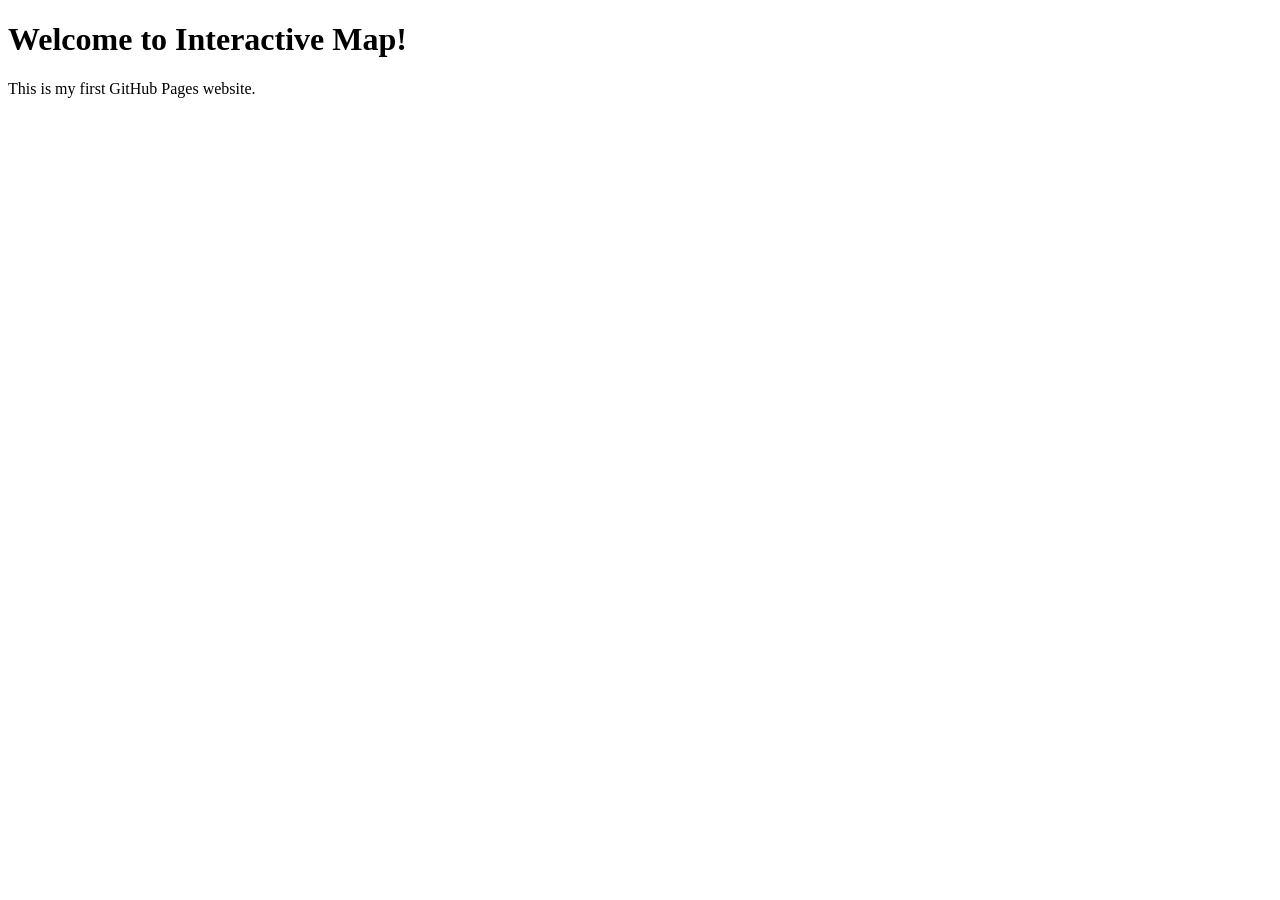
==== index.html @ d2f5adec "Create index.html" ====
<!DOCTYPE html>
<html lang="en">
<head>
    <meta charset="UTF-8">
    <meta name="viewport" content="width=device-width, initial-scale=1.0">
    <title>My GitHub Page</title>
</head>
<body>
    <h1>Welcome to Interactive Map!</h1>
    <p>This is my first GitHub Pages website.</p>
</body>
</html>
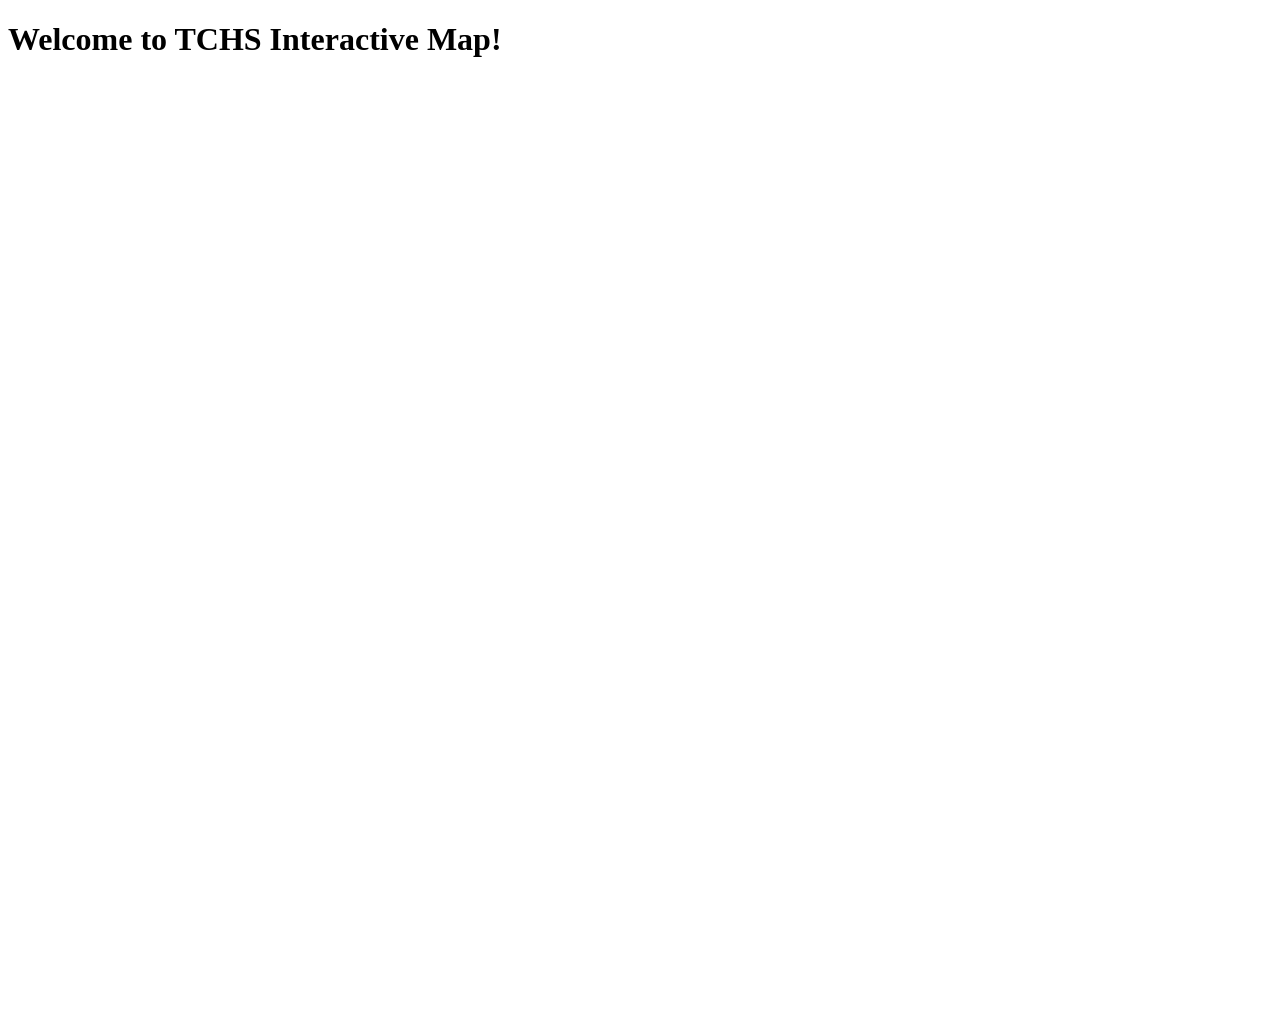
==== commit 19431603: "Update index.html" ====
--- a/index.html
+++ b/index.html
@@ -3,10 +3,10 @@
 <head>
     <meta charset="UTF-8">
     <meta name="viewport" content="width=device-width, initial-scale=1.0">
-    <title>My GitHub Page</title>
+    <title>TCHS Interactive Map</title>
 </head>
 <body>
-    <h1>Welcome to Interactive Map!</h1>
-    <p>This is my first GitHub Pages website.</p>
+    <h1>Welcome to TCHS Interactive Map!</h1>    
+    <script src="script.js" defer></script>
 </body>
 </html>
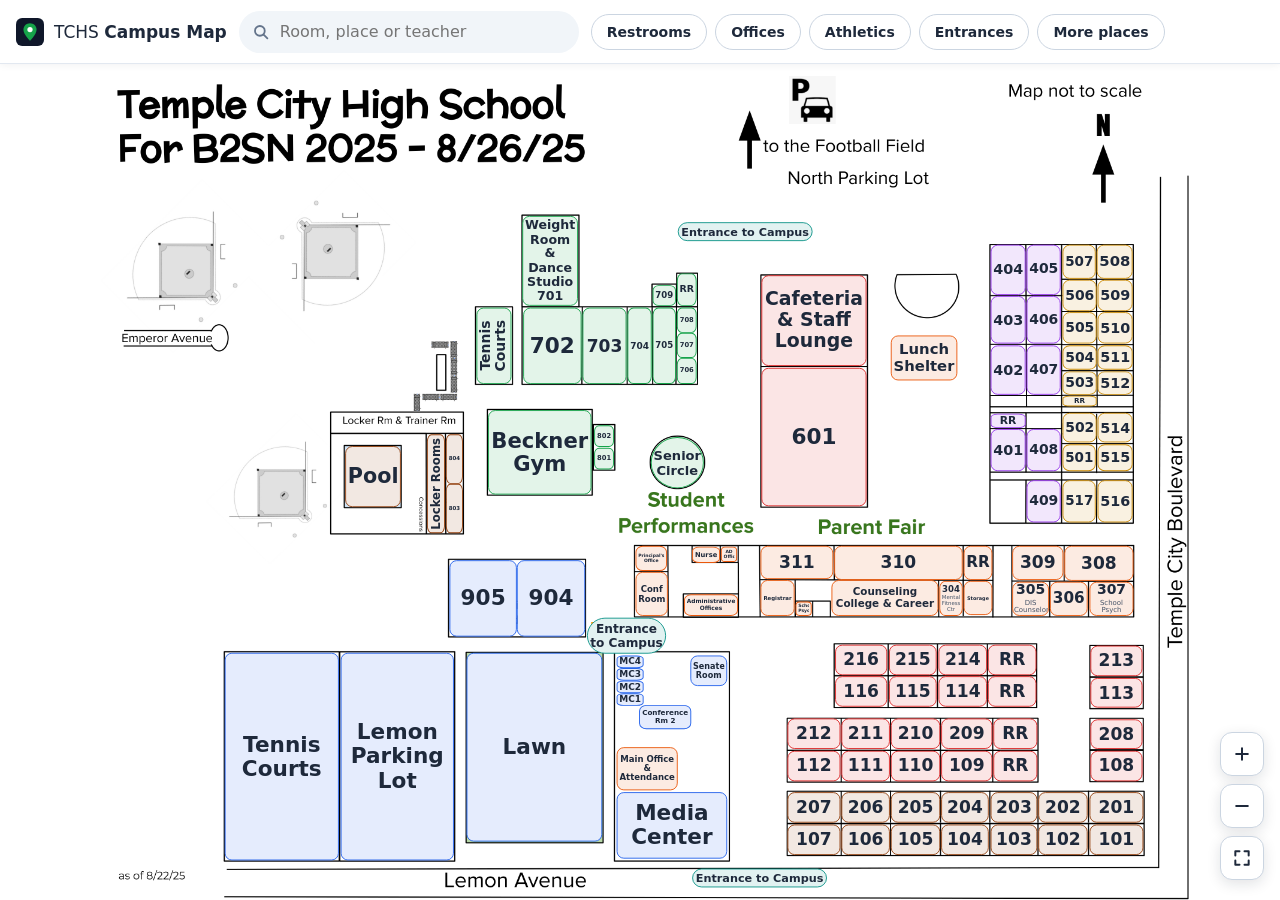
==== commit 30869cc1: "Add website, teacher search, zoom, kiosk mode and Windows app - Web version (index.html, web/) for p" ====
--- a/index.html
+++ b/index.html
@@ -1,12 +1,79 @@
-<!DOCTYPE html>
+<!doctype html>
 <html lang="en">
 <head>
-    <meta charset="UTF-8">
-    <meta name="viewport" content="width=device-width, initial-scale=1.0">
-    <title>TCHS Interactive Map</title>
+  <meta charset="utf-8">
+  <meta name="viewport" content="width=device-width, initial-scale=1, viewport-fit=cover">
+  <title>TCHS Campus Map</title>
+  <meta name="description" content="Interactive map of Temple City High School. Find any room, office or teacher and see photos of it.">
+  <meta name="theme-color" content="#0f172a">
+  <link rel="icon" href="web/icon.svg" type="image/svg+xml">
+  <link rel="stylesheet" href="web/style.css">
 </head>
 <body>
-    <h1>Welcome to TCHS Interactive Map!</h1>    
-    <script src="script.js" defer></script>
+  <header class="bar">
+    <a class="brand" href="./" aria-label="TCHS Campus Map home">
+      <img src="web/icon.svg" alt="" width="28" height="28">
+      <span>TCHS <b>Campus Map</b></span>
+    </a>
+    <div class="search" role="search">
+      <svg viewBox="0 0 24 24" aria-hidden="true"><circle cx="10.5" cy="10.5" r="6.5"/><path d="m15.5 15.5 5 5"/></svg>
+      <input id="search" type="search" placeholder="Room, place or teacher" autocomplete="off" spellcheck="false"
+             aria-label="Search rooms, places or teachers" aria-controls="results" enterkeyhint="go">
+      <span id="count" aria-live="polite"></span>
+      <ul id="results" role="listbox" hidden></ul>
+    </div>
+    <nav class="chips" aria-label="Quick find">
+      <button type="button" data-kind="restroom">Restrooms</button>
+      <button type="button" data-kind="office">Offices</button>
+      <button type="button" data-kind="athletics">Athletics</button>
+      <button type="button" data-kind="entrance">Entrances</button>
+      <button type="button" id="more-button">More places</button>
+    </nav>
+  </header>
+
+  <main id="viewport" aria-label="Campus map. Drag to move, pinch or scroll to zoom.">
+    <div id="stage">
+      <img id="map" alt="Temple City High School campus map" width="1240" height="930" draggable="false">
+    </div>
+    <div class="zoom" aria-label="Zoom">
+      <button type="button" id="zoom-in" aria-label="Zoom in">
+        <svg viewBox="0 0 24 24" aria-hidden="true"><path d="M12 5v14M5 12h14"/></svg></button>
+      <button type="button" id="zoom-out" aria-label="Zoom out">
+        <svg viewBox="0 0 24 24" aria-hidden="true"><path d="M5 12h14"/></svg></button>
+      <button type="button" id="zoom-fit" aria-label="Show the whole map">
+        <svg viewBox="0 0 24 24" aria-hidden="true"><path d="M4 9V4h5M20 9V4h-5M4 15v5h5M20 15v5h-5"/></svg></button>
+    </div>
+    <div id="tooltip" role="tooltip" hidden></div>
+    <p id="kiosk-banner" hidden>Tap a room &ndash; or type a room number or teacher</p>
+    <p id="loading">Loading map&hellip;</p>
+  </main>
+
+  <section id="viewer" hidden aria-modal="true" role="dialog" aria-labelledby="viewer-title">
+    <img id="photo" alt="">
+    <button type="button" class="pill back" id="viewer-back">&larr;&ensp;Back to map</button>
+    <button type="button" class="pill share" id="viewer-share">Share</button>
+    <button type="button" class="arrow prev" id="viewer-prev" aria-label="Previous photo">
+      <svg viewBox="0 0 24 24" aria-hidden="true"><path d="m15 5-7 7 7 7"/></svg></button>
+    <button type="button" class="arrow next" id="viewer-next" aria-label="Next photo">
+      <svg viewBox="0 0 24 24" aria-hidden="true"><path d="m9 5 7 7-7 7"/></svg></button>
+    <div class="caption">
+      <h2><span id="viewer-title"></span> <small id="viewer-count"></small></h2>
+      <p id="viewer-details" hidden></p>
+      <p id="viewer-note" hidden>Stand-in photo &ndash; real photo coming soon</p>
+    </div>
+  </section>
+
+  <section id="more" hidden aria-modal="true" role="dialog" aria-labelledby="more-title">
+    <div class="panel">
+      <button type="button" class="close" id="more-close" aria-label="Close">
+        <svg viewBox="0 0 24 24" aria-hidden="true"><path d="M6 6l12 12M18 6 6 18"/></svg></button>
+      <h2 id="more-title">More places</h2>
+      <p>Photos of places that aren&rsquo;t outlined on the map</p>
+      <ul id="more-list"></ul>
+    </div>
+  </section>
+
+  <div id="toast" role="status" hidden></div>
+  <script src="web/app.js"></script>
 </body>
 </html>
--- a/web/style.css
+++ b/web/style.css
@@ -0,0 +1,256 @@
+:root {
+  --text: #1e293b;
+  --subtext: #475569;
+  --muted: #64748b;
+  --line: #cbd5e1;
+  --dark: #0f172a;
+  --accent: #2563eb;
+  --font: "Segoe UI", system-ui, -apple-system, "Helvetica Neue", Roboto, Arial, sans-serif;
+  color-scheme: light;
+}
+
+* { box-sizing: border-box; }
+html, body { height: 100%; margin: 0; }
+body {
+  display: flex;
+  flex-direction: column;
+  font-family: var(--font);
+  color: var(--text);
+  background: #f8fafc;
+  overflow: hidden;
+  -webkit-tap-highlight-color: transparent;
+}
+button { font: inherit; color: inherit; cursor: pointer; }
+svg { fill: none; stroke: currentColor; stroke-width: 2.4; stroke-linecap: round; stroke-linejoin: round; }
+
+/* ------------------------------------------------------------------ Top bar */
+
+.bar {
+  position: relative;
+  z-index: 5;
+  display: flex;
+  align-items: center;
+  gap: 12px;
+  flex: none;
+  min-height: 64px;
+  padding: 10px max(16px, env(safe-area-inset-right)) 10px max(16px, env(safe-area-inset-left));
+  background: #fff;
+  border-bottom: 1px solid #e2e8f0;
+  box-shadow: 0 1px 8px rgb(15 23 42 / .06);
+}
+.brand {
+  display: flex; align-items: center; gap: 10px;
+  color: var(--text); text-decoration: none; font-size: 17px; white-space: nowrap;
+}
+.brand b { font-weight: 650; }
+
+.search { position: relative; flex: 0 1 340px; min-width: 0; }
+.search svg { position: absolute; left: 13px; top: 50%; width: 18px; height: 18px; margin-top: -9px; color: var(--muted); pointer-events: none; }
+#search {
+  width: 100%; height: 42px; padding: 0 84px 0 40px;
+  font: 500 16px var(--font); color: var(--text);
+  background: #f1f5f9; border: 1.5px solid transparent; border-radius: 21px; outline: none;
+  transition: border-color .15s, background .15s;
+}
+#search:focus { background: #fff; border-color: var(--accent); }
+#search::-webkit-search-cancel-button { display: none; }
+#count { position: absolute; right: 16px; top: 50%; transform: translateY(-50%); font-size: 12px; color: var(--muted); pointer-events: none; }
+#count.none { color: #dc2626; }
+
+#results {
+  position: absolute; left: 0; right: 0; top: calc(100% + 6px);
+  max-height: min(60vh, 420px); overflow-y: auto;
+  margin: 0; padding: 6px; list-style: none;
+  background: #fff; border: 1px solid #e2e8f0; border-radius: 14px;
+  box-shadow: 0 12px 32px rgb(15 23 42 / .16);
+}
+#results li { display: flex; align-items: center; gap: 10px; padding: 9px 10px; border-radius: 9px; cursor: pointer; }
+#results li:hover, #results li.active { background: #eff6ff; }
+#results .dot { flex: none; width: 10px; height: 10px; border-radius: 50%; background: var(--c); }
+#results .name { font-weight: 600; }
+#results .info { display: block; font-size: 13px; color: var(--muted); }
+
+.chips { display: flex; gap: 8px; overflow-x: auto; scrollbar-width: none; }
+.chips::-webkit-scrollbar { display: none; }
+.chips button {
+  flex: none; height: 36px; padding: 0 15px;
+  font-size: 14px; font-weight: 550;
+  background: #fff; border: 1px solid var(--line); border-radius: 18px;
+  transition: background .15s, border-color .15s, color .15s;
+}
+.chips button:hover { background: #eff6ff; border-color: var(--accent); }
+.chips button.on { background: var(--accent); border-color: var(--accent); color: #fff; }
+
+/* ------------------------------------------------------------------ Map */
+
+#viewport {
+  position: relative;
+  flex: 1;
+  min-height: 0;
+  overflow: hidden;
+  touch-action: none;
+  cursor: grab;
+  background: #fff;
+}
+#viewport.dragging { cursor: grabbing; }
+#stage { position: absolute; left: 0; top: 0; width: 1240px; height: 930px; transform-origin: 0 0; }
+#map { display: block; width: 1240px; height: 930px; user-select: none; -webkit-user-drag: none; }
+#loading { position: absolute; inset: 0; display: grid; place-items: center; margin: 0; color: var(--muted); }
+
+.place {
+  position: absolute;
+  display: flex; flex-direction: column; align-items: center; justify-content: center;
+  padding: 0; margin: 0;
+  font-weight: 600; line-height: 1.12; text-align: center; color: var(--text);
+  background: color-mix(in srgb, var(--c) 12%, #fff);
+  border: 1px solid var(--c);
+  border-radius: min(8px, 25%);
+  overflow: hidden;
+  transition: background .15s, box-shadow .15s, opacity .2s;
+}
+.place::before { content: ""; position: absolute; inset: -1px; border: 2px solid transparent; border-radius: inherit; }
+.place:hover, .place:focus-visible { background: color-mix(in srgb, var(--c) 40%, #fff); outline: none; }
+.place:hover::before, .place:focus-visible::before { border-color: var(--c); }
+.place.circle { border-radius: 50%; }
+.place.tag { border-radius: 999px; }
+.place .label { display: block; max-width: calc(100% - 4px); overflow: hidden; pointer-events: none; }
+.place .note { display: block; max-width: calc(100% - 2px); margin-top: 1px; font-weight: 500; color: var(--subtext); pointer-events: none; }
+.place.sideways .label { max-width: none; max-height: calc(100% - 4px); writing-mode: vertical-rl; transform: rotate(180deg); }
+
+.place.match { background: color-mix(in srgb, var(--c) 48%, #fff); z-index: 1; overflow: visible; }
+.place.match::after {
+  content: ""; position: absolute; inset: -5px;
+  border: 2.5px solid var(--c); border-radius: inherit;
+  animation: pulse 1.1s ease-in-out infinite;
+}
+.place.dim { background: #f1f5f9; border-color: var(--line); }
+.place.dim > * { opacity: .32; }
+@keyframes pulse { 50% { inset: -9px; opacity: .45; } }
+
+.zoom {
+  position: absolute; z-index: 2; right: max(16px, env(safe-area-inset-right)); bottom: max(20px, env(safe-area-inset-bottom));
+  display: flex; flex-direction: column; gap: 8px;
+}
+.zoom button {
+  display: grid; place-items: center; width: 44px; height: 44px; padding: 0;
+  background: #fff; border: 1px solid var(--line); border-radius: 12px;
+  box-shadow: 0 4px 14px rgb(15 23 42 / .12);
+}
+.zoom button:hover { background: #eff6ff; border-color: var(--accent); }
+.zoom svg { width: 20px; height: 20px; }
+
+#tooltip {
+  position: absolute; z-index: 3; pointer-events: none;
+  max-width: 280px; padding: 7px 12px;
+  font-size: 14px; font-weight: 600; color: #fff;
+  background: rgb(15 23 42 / .92); border-radius: 10px;
+  transform: translate(-50%, calc(-100% - 14px));
+}
+#tooltip small { display: block; font-weight: 500; color: #cbd5e1; }
+
+#kiosk-banner {
+  position: absolute; left: 50%; bottom: 28px; transform: translateX(-50%);
+  margin: 0; padding: 14px 28px;
+  font-size: 22px; font-weight: 600; color: #fff; white-space: nowrap;
+  background: var(--dark); border-radius: 30px;
+  box-shadow: 0 10px 30px rgb(15 23 42 / .3);
+  animation: breathe 2s ease-in-out infinite;
+}
+@keyframes breathe { 50% { opacity: .82; } }
+
+/* ------------------------------------------------------------------ Photo viewer */
+
+#viewer {
+  position: fixed; inset: 0; z-index: 20;
+  background: var(--dark);
+  touch-action: pan-y;
+  animation: fade .25s ease;
+}
+@keyframes fade { from { opacity: 0; } }
+#photo { position: absolute; inset: 0; width: 100%; height: 100%; object-fit: contain; user-select: none; -webkit-user-drag: none; }
+#photo.swap { animation: fade .25s ease; }
+
+.pill {
+  position: absolute; top: max(16px, env(safe-area-inset-top));
+  height: 44px; padding: 0 20px;
+  font-size: 16px; font-weight: 600;
+  background: rgb(255 255 255 / .94); border: 0; border-radius: 22px;
+  box-shadow: 0 6px 20px rgb(0 0 0 / .25);
+}
+.pill:hover { background: #fff; }
+.back { left: max(16px, env(safe-area-inset-left)); }
+.share { right: max(16px, env(safe-area-inset-right)); }
+
+.arrow {
+  position: absolute; top: 50%; width: 52px; height: 52px; margin-top: -26px; padding: 0;
+  display: grid; place-items: center;
+  color: #fff; background: rgb(15 23 42 / .55); border: 0; border-radius: 50%;
+}
+.arrow:hover { background: rgb(15 23 42 / .85); }
+.arrow svg { width: 26px; height: 26px; stroke-width: 2.8; }
+.prev { left: max(14px, env(safe-area-inset-left)); }
+.next { right: max(14px, env(safe-area-inset-right)); }
+
+.caption {
+  position: absolute; left: 50%; bottom: max(22px, env(safe-area-inset-bottom)); transform: translateX(-50%);
+  width: max-content; max-width: calc(100% - 32px);
+  padding: 12px 26px; text-align: center; color: #fff;
+  background: rgb(15 23 42 / .92); border-radius: 26px;
+}
+.caption h2 { margin: 0; font-size: 22px; font-weight: 650; }
+.caption small { margin-left: 8px; font-size: 14px; font-weight: 500; color: #cbd5e1; }
+.caption p { margin: 4px 0 0; font-size: 15px; color: #e2e8f0; }
+#viewer-note { font-size: 13px; color: #cbd5e1; }
+
+/* ------------------------------------------------------------------ More places */
+
+#more {
+  position: fixed; inset: 0; z-index: 15;
+  display: grid; place-items: center; padding: 16px;
+  background: rgb(15 23 42 / .5);
+  animation: fade .2s ease;
+}
+#more[hidden], #viewer[hidden] { display: none; }
+.panel {
+  position: relative; width: min(520px, 100%); max-height: 100%; overflow-y: auto;
+  padding: 24px; background: #fff; border-radius: 18px;
+  box-shadow: 0 24px 60px rgb(15 23 42 / .35);
+}
+.panel h2 { margin: 0; font-size: 24px; }
+.panel > p { margin: 6px 0 16px; color: var(--muted); font-size: 14px; }
+.close {
+  position: absolute; right: 16px; top: 16px; width: 38px; height: 38px; padding: 0;
+  display: grid; place-items: center; background: #f1f5f9; border: 0; border-radius: 50%;
+}
+.close:hover { background: #e2e8f0; }
+.close svg { width: 18px; height: 18px; }
+#more-list { margin: 0; padding: 0; list-style: none; display: grid; gap: 8px; }
+#more-list button {
+  display: flex; justify-content: space-between; align-items: center; width: 100%;
+  padding: 12px 16px; font-size: 16px; font-weight: 600; text-align: left;
+  background: #f8fafc; border: 1px solid #e2e8f0; border-radius: 12px;
+}
+#more-list button:hover { background: #eff6ff; border-color: var(--accent); }
+#more-list span { font-size: 13px; font-weight: 500; color: var(--muted); }
+
+#toast {
+  position: fixed; left: 50%; bottom: 110px; z-index: 30; transform: translateX(-50%);
+  padding: 10px 18px; color: #fff; background: var(--dark); border-radius: 20px;
+  font-size: 14px; font-weight: 600;
+}
+
+/* ------------------------------------------------------------------ Kiosk and small screens */
+
+body.kiosk .share, body.kiosk .brand { display: none; }
+
+@media (max-width: 760px) {
+  .bar { flex-wrap: wrap; row-gap: 8px; }
+  .brand span { display: none; }
+  .search { flex: 1 1 0; }
+  .chips { flex: 1 0 100%; order: 3; margin: 0 -16px; padding: 0 16px; }
+  .pill { height: 40px; padding: 0 16px; font-size: 15px; }
+  .arrow { display: none; }  /* swipe instead */
+  .caption { padding: 10px 18px; }
+  .caption h2 { font-size: 18px; }
+  #kiosk-banner { font-size: 16px; white-space: normal; text-align: center; width: calc(100% - 32px); }
+}
